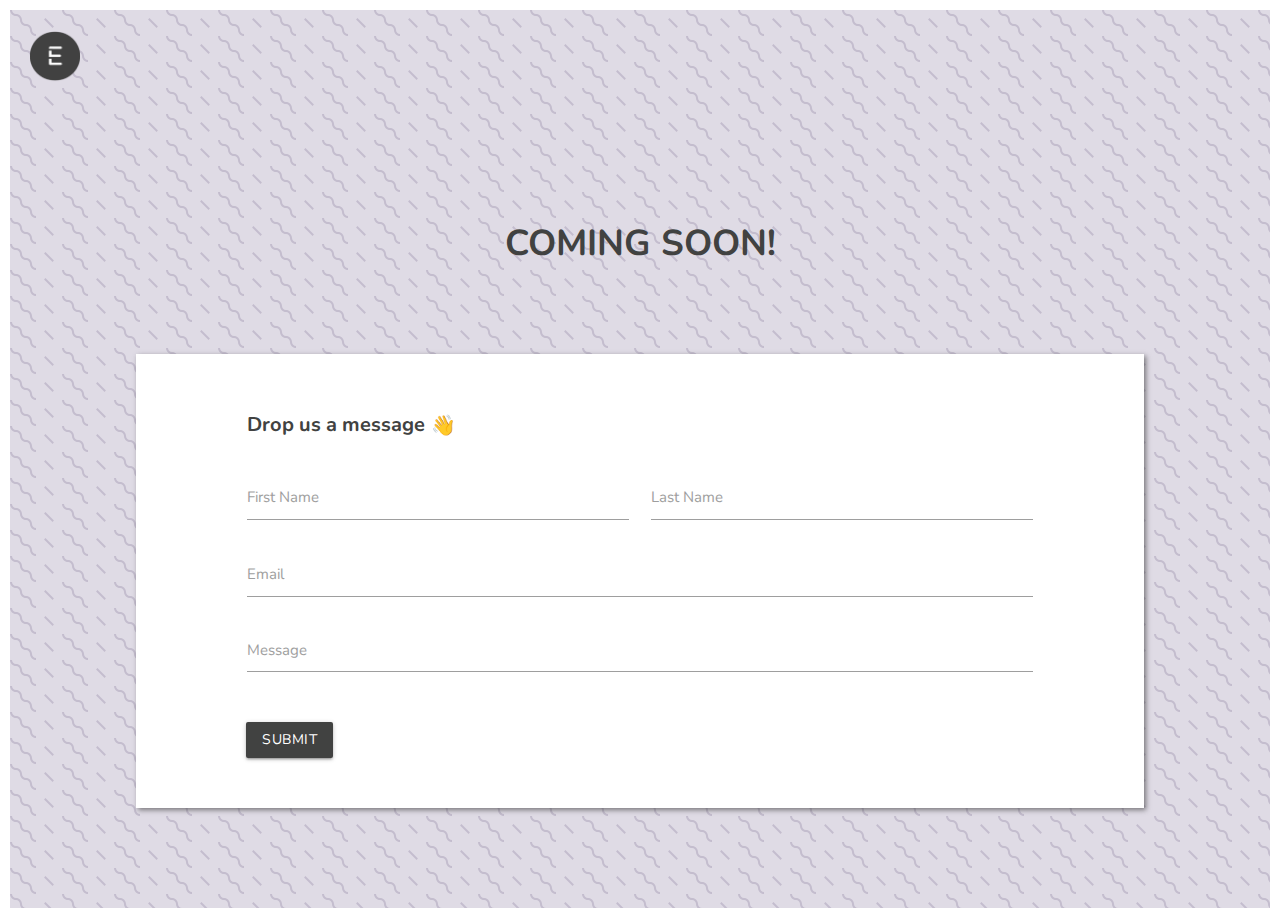
==== index.html @ 16202d85 "ffffff" ====
<!DOCTYPE html>
<html lang="en">
<head>

  <title>Exuve</title>

  <meta name="description" content="exuve" />

  <meta http-equiv="Content-Type" content="text/html; charset=UTF-8"/>
  <meta name="viewport" content="width=device-width, initial-scale=1, maximum-scale=1.0"/>

 <!-- Global site tag (gtag.js) - Google Analytics -->
 <script async src="https://www.googletagmanager.com/gtag/js?id=UA-93900315-2"></script>
 <script>
   window.dataLayer = window.dataLayer || [];
   function gtag(){dataLayer.push(arguments);}
   gtag('js', new Date());
 
   gtag('config', 'UA-93900315-2');
 </script>
 <!-- Global site tag (gtag.js) - Google Analytics -->

  


  <!-- CSS  -->
  <link href="https://fonts.googleapis.com/icon?family=Material+Icons" rel="stylesheet">
  <link href="css/materialize.css" type="text/css" rel="stylesheet" media="screen,projection"/>
  <link href="css/style.css" type="text/css" rel="stylesheet" media="screen,projection"/>

  <link rel="shortcut icon" href="https://res.cloudinary.com/mselbekk-com/image/upload/v1576804380/ee_dyap9v.png" type="image/x-icon" />

  <link href="https://fonts.googleapis.com/css?family=Roboto+Slab&display=swap" rel="stylesheet">
  <link href="https://fonts.googleapis.com/css?family=Poppins&display=swap" rel="stylesheet">
  <link href="https://fonts.googleapis.com/css?family=Bree+Serif|Lobster|Patua+One&display=swap" rel="stylesheet">
  <link href="https://fonts.googleapis.com/css?family=Nunito:600,700,800,900&display=swap" rel="stylesheet">
  <link href="https://afeld.github.io/emoji-css/emoji.css" rel="stylesheet">

  
  



  <script type="text/javascript">
    // global varibles
    var done = true,
        fading_div = document.getElementById('fading_div'),
        fade_in_button = document.getElementById('fade_in'),
        fade_out_button = document.getElementById('fade_out');
    
    function function_opacity(opacity_value, fade_in_or_fade_out) { // fade_in_or_out - 0 = fade in, 1 = fade out
        fading_div.style.opacity = opacity_value / 100;
        fading_div.style.filter = 'alpha(opacity=' + opacity_value + ')';
        if (fade_in_or_fade_out == 'in' && opacity_value == 1) {
            fading_div.style.display = 'block';
        }
        if (fade_in_or_fade_out == 'in' && opacity_value == 100) {
            done = true;
        }
        if (fade_in_or_fade_out == 'out' && opacity_value == 1) {
            fading_div.style.display = 'none';
            done = true;
        }
    }
    //this will equlaize the end result
    // fade in button
    fade_in_button.onclick = function () {
        if (done && fading_div.style.opacity !== '1') {
            done = false;
            for (var i = 1; i <= 100; i++) {
                setTimeout("function_opacity(" + i + ",'in')", i * 5);
            }
        }
    };
    
    // fade out button
    fade_out_button.onclick = function () {
        if (done && fading_div.style.opacity !== '0') {
            done = false;
            for (var i = 100; i >= 1; i--) {
                setTimeout("function_opacity(" + i + ",'out')", (i - 100) * -1 * 5);
            }
        }
    };
    alert (test);
    </script>








</head>
<body>
  <!-- <nav class="light-blue lighten-1" role="navigation">
    <div class="nav-wrapper container"><a id="logo-container" href="#" class="brand-logo">Logo</a>
      <ul class="right hide-on-med-and-down">
        <li><a href="#">Navbar Link</a></li>
      </ul>

      <ul id="nav-mobile" class="sidenav">
        <li><a href="#">Navbar Link</a></li>
      </ul>
      <a href="#" data-target="nav-mobile" class="sidenav-trigger"><i class="material-icons">menu</i></a>
    </div>
  </nav> -->

  <div class="background-cover">
    
    <img src="img/ee.png"/>

  <div class="section no-pad-bot top" id="index-banner">
    <div class="container top">

      <br><br>


      <!-- <img src="img/1_enrfk1.png">

      <div class="section-2">
        <h1>Sample header text</h1>


      </div> -->

    
      <h1 id="fade_in">COMING SOON!</h1>
      <!-- <div class="row below">
        <h5 class="header col s12">Hello<span class="emoji">👋</span>My name is Rory Davies and im a Digital Sales Manager at News UK. I have 5+ years in the media industry, specialing in agency sales. See my employment / work experience <a href="https://www.linkedin.com/in/rory-davies-329303a5/">here</a></h5>
      </div> -->

      <!-- <i class="em em-wave"></i> -->

      <!-- <div class="row">

          <a href="https://www.linkedin.com/in/morgan-christian-selbekk-a0617738/" target="blank">
           <svg width="40" height="40" viewBox="0 0 46 46" fill="none" xmlns="http://www.w3.org/2000/svg">
              <rect width="46" height="46" rx="23" fill="#272727"/>
              <path d="M15.8891 14.0156C14.5142 14.0156 13.6152 14.9184 13.6152 16.105C13.6152 17.2655 14.4874 18.1941 15.8363 18.1941H15.8624C17.2642 18.1941 18.1366 17.2655 18.1366 16.105C18.1104 14.9184 17.2642 14.0156 15.8891 14.0156Z" fill="white"/>
              <path d="M13.8528 19.8451H17.8722V31.9376H13.8528V19.8451Z" fill="white"/>
              <path d="M27.7379 19.5613C25.5696 19.5613 24.1156 21.5988 24.1156 21.5988V19.8451H20.0961V31.9376H24.1154V25.1847C24.1154 24.8232 24.1416 24.4622 24.2478 24.2037C24.5384 23.4818 25.1996 22.7339 26.31 22.7339C27.7645 22.7339 28.3462 23.8429 28.3462 25.4685V31.9376H32.3652V25.004C32.3652 21.2897 30.3822 19.5613 27.7379 19.5613Z" fill="white"/>
              </svg>
              
          </a>

          <a href="https://twitter.com/mselbekk1" target="blank">
            <svg width="40" height="40" viewBox="0 0 46 46" fill="none" xmlns="http://www.w3.org/2000/svg">
              <rect width="46" height="46" rx="23" fill="#272727"/>
              <g clip-path="url(#clip0)">
              <path d="M33 18.6088C32.2934 18.9188 31.5406 19.1242 30.7556 19.2239C31.5631 18.7418 32.1794 17.9842 32.4692 17.071C31.7163 17.5199 30.8851 17.8369 29.9992 18.0139C29.2843 17.2527 28.2654 16.7812 27.1539 16.7812C24.9974 16.7812 23.2613 18.5316 23.2613 20.6774C23.2613 20.9862 23.2874 21.2831 23.3516 21.5657C20.1132 21.4077 17.2478 19.8557 15.3229 17.4914C14.9868 18.0744 14.7897 18.7418 14.7897 19.4603C14.7897 20.8092 15.4844 22.0051 16.5199 22.6974C15.8941 22.6855 15.2801 22.5038 14.76 22.2176C14.76 22.2295 14.76 22.2449 14.76 22.2604C14.76 24.1532 16.1102 25.7255 17.8807 26.0877C17.5637 26.1744 17.2181 26.2159 16.8595 26.2159C16.6101 26.2159 16.3584 26.2017 16.1221 26.1494C16.6267 27.692 18.0589 28.8261 19.7618 28.8629C18.4365 29.8996 16.7538 30.5242 14.9322 30.5242C14.6128 30.5242 14.3064 30.5099 14 30.4707C15.7254 31.5834 17.7703 32.2188 19.9755 32.2188C27.1432 32.2188 31.062 26.2812 31.062 21.1346C31.062 20.9624 31.0561 20.7962 31.0478 20.6311C31.8208 20.0825 32.4704 19.3973 33 18.6088Z" fill="white"/>
              </g>
              <defs>
              <clipPath id="clip0">
              <rect width="19" height="19" fill="white" transform="translate(14 15)"/>
              </clipPath>
              </defs>
              </svg>
              
            </a>

            <a href="https://res.cloudinary.com/mselbekk-com/image/upload/v1568562470/MS-CV-2020_ujqaxs.pdf" target="_blank" title="CV">

              <svg width="40" height="40" viewBox="0 0 46 46" fill="none" xmlns="http://www.w3.org/2000/svg">
                <rect width="46" height="46" rx="23" fill="#272727"/>
                <rect x="12" y="15" width="22" height="16" fill="white"/>
                <path class="cv" d="M15.33 23.48C15.33 22.7867 15.48 22.17 15.78 21.63C16.08 21.0833 16.4967 20.66 17.03 20.36C17.57 20.0533 18.18 19.9 18.86 19.9C19.6933 19.9 20.4067 20.12 21 20.56C21.5933 21 21.99 21.6 22.19 22.36H20.31C20.17 22.0667 19.97 21.8433 19.71 21.69C19.4567 21.5367 19.1667 21.46 18.84 21.46C18.3133 21.46 17.8867 21.6433 17.56 22.01C17.2333 22.3767 17.07 22.8667 17.07 23.48C17.07 24.0933 17.2333 24.5833 17.56 24.95C17.8867 25.3167 18.3133 25.5 18.84 25.5C19.1667 25.5 19.4567 25.4233 19.71 25.27C19.97 25.1167 20.17 24.8933 20.31 24.6H22.19C21.99 25.36 21.5933 25.96 21 26.4C20.4067 26.8333 19.6933 27.05 18.86 27.05C18.18 27.05 17.57 26.9 17.03 26.6C16.4967 26.2933 16.08 25.87 15.78 25.33C15.48 24.79 15.33 24.1733 15.33 23.48ZM29.8272 19.98L27.3372 27H25.1972L22.7072 19.98H24.5272L26.2672 25.28L28.0172 19.98H29.8272Z" fill="#272727"/>
                </svg>
            </a>
      </div> -->
      <br><br>
<!--Here-->
    </div>
  </div>




<!-- <div class="section no-pad-bot middle">
<div class="container middle">
  <div class="row">
<div class="col s6 skills-left">
  <h1>Main skill set</h1>
  <ul>
    <li><img src="img/icon-1.svg" alt="HTML">HTML</li>
    <li><img src="img/icon-2.svg" alt="CSS">CSS</li>
    <li><img src="img/icon-3.svg" alt="JavaScript">JavaScript (learning)</li>
    <li><img src="img/icon-4.svg" alt="Tech Support">Tech Support</li>
    <li><img src="img/icon-5.svg" alt="Customer Success">Customer Success</li>
  </ul>
</div>
<div class="col s6 skills-right">
  <h1>Experience using</h1>
  <ul>
      <li><img src="img/icon-7.svg" alt="SFCC">SFCC</li>
      <li><img src="img/icon-8.svg" alt="Magento">Magento</li>
      <li><img src="img/icon-9.svg" alt="Shopify">Shopify</li>
      <li><img src="img/icon-6.svg" alt="Wordpress">Wordpress</li>
      <li><img src="img/icon-10.svg" alt="Photoshop">Photoshop</li>
  </ul>
</div>
</div>
</div>
</div> -->


  <footer class="page-footer">
    <div class="container bottom">
      <div class="row grey-box">

        <h2>Drop us a message<span class="emoji">👋</span> </h2>
       
                <form class="col s12" name="contact" data-netlify="true">

                  <div class="row">
                    <div class="input-field col s6">
                      <input id="first_name" type="text" type="text" name="first name">
                      <label for="first_name" >First Name</label>
                    </div>
                    <div class="input-field col s6">
                      <input id="last_name" type="text" type="text" name="second name">
                      <label for="last_name">Last Name</label>
                    </div>
                  </div>

                  <div class="row">
                    <div class="input-field col s12">
                      <input id="email" type="email" type="email" name="email">
                      <label for="email">Email</label>
                    </div>
                  </div>

                  <div class="row">
                      <div class="input-field col s12">
                        <textarea id="textarea2" class="materialize-textarea" data-length="120" name="message"></textarea>
                        <label for="textarea2">Message</label>
                      </div>
                    </div>

                    <div class="row">
                        <button id="send" class="btn waves-effect waves-light" type="submit" name="action" value="Send">Submit</button>
                    </div>
                  </form>
                </form>
              </div>
      </div>
  </footer>
</div>


  <!--  Scripts-->
  <script src="https://code.jquery.com/jquery-2.1.1.min.js"></script>
  <script src="js/materialize.js"></script>
  <script src="js/init.js"></script>


  </body>
</html>
---- css/style.css ----
.icon-block {
  padding: 0 15px;
}
.icon-block .material-icons {
	font-size: inherit;
}

body {
  margin:10px;
  background-color:#fff;
}

.background-cover {
  /* background-color: red; */


  /* background-image: url("https://res.cloudinary.com/mselbekk-com/image/upload/v1576789947/pattern_eus3wg.svg"); */

  background-color: #e0e4ff;




/* background-image: url("data:image/svg+xml,%3Csvg xmlns='http://www.w3.org/2000/svg' width='40' height='40' viewBox='0 0 40 40'%3E%3Cg fill-rule='evenodd'%3E%3Cg fill='%234c4c4d' fill-opacity='0.16'%3E%3Cpath d='M0 38.59l2.83-2.83 1.41 1.41L1.41 40H0v-1.41zM0 1.4l2.83 2.83 1.41-1.41L1.41 0H0v1.41zM38.59 40l-2.83-2.83 1.41-1.41L40 38.59V40h-1.41zM40 1.41l-2.83 2.83-1.41-1.41L38.59 0H40v1.41zM20 18.6l2.83-2.83 1.41 1.41L21.41 20l2.83 2.83-1.41 1.41L20 21.41l-2.83 2.83-1.41-1.41L18.59 20l-2.83-2.83 1.41-1.41L20 18.59z'/%3E%3C/g%3E%3C/g%3E%3C/svg%3E"); */

background-color: #DFDBE5;
background-image: url("data:image/svg+xml,%3Csvg width='52' height='26' viewBox='0 0 52 26' xmlns='http://www.w3.org/2000/svg'%3E%3Cg fill='none' fill-rule='evenodd'%3E%3Cg fill='%239C92AC' fill-opacity='0.4'%3E%3Cpath d='M10 10c0-2.21-1.79-4-4-4-3.314 0-6-2.686-6-6h2c0 2.21 1.79 4 4 4 3.314 0 6 2.686 6 6 0 2.21 1.79 4 4 4 3.314 0 6 2.686 6 6 0 2.21 1.79 4 4 4v2c-3.314 0-6-2.686-6-6 0-2.21-1.79-4-4-4-3.314 0-6-2.686-6-6zm25.464-1.95l8.486 8.486-1.414 1.414-8.486-8.486 1.414-1.414z' /%3E%3C/g%3E%3C/g%3E%3C/svg%3E");







/* background-color: #000; */


/* background-position-x: 50px; */
/* background: rgb(6,0,105);
background: linear-gradient(90deg, rgba(6,0,105,1) 0%, rgba(93,9,177,1) 55%, rgba(179,0,255,1) 100%); */
}

.background-cover img {
  width: 50px;
  position: top left;
  margin: 20px 0px 0px 20px;
  /* opacity: .8; */
}

/* .background-cover img.rightcorner{
  width: 50px;
  position: top right;
  margin: 20px 0px 0px 20px;
  /* opacity: .8; }*/


.light-blue {background-color: #EBEDF2!important;}
.light-blue.lighten-1 {background-color: #EBEDF2!important;}

.section.no-pad-bot.top{

  background: none!important;
  /* min-height: 550px; */
  height: 100%;
  padding-bottom: 20px;
}


.section.no-pad-bot {
  /* background-color: #ffffff!important; */
  background: none!important;
}

.container {
  max-width:1100px;
  width: 80%;
}


.container.top {
  margin-top: 70px;
  /* margin-bottom:100px; */
  padding-left:6.75rem;
  padding-right: 6.7rem;
  /* background-image: url("https://res.cloudinary.com/mselbekk-com/image/upload/v1568657764/50B_bjb4u0.png"); */
  background-repeat: no-repeat;
  background-position: right;
  /* opacity: .6; */
  /* background-color: #F9FBFE; */
  /* background-color: #fff; */
  /* webkit-box-shadow: 2px 2px 5px 0px rgba(50, 50, 50, 0.6);
  -moz-box-shadow:    2px 2px 5px 0px rgba(50, 50, 50, 0.6);
  box-shadow:         2px 2px 5px 0px rgba(50, 50, 50, 0.6); */

} 


.container.top h1, h5 {text-align: left;}


span.emoji {
  font-size: 20px;
  vertical-align: middle;
  margin: 0px 6px

}



.container.top h1 {
  font-size: 36px;
  font-family:'Nunito', sans-serif;

  /* font-family: 'Roboto Slab', serif; */
  /* font-family: 'Bree Serif', serif; */
  font-weight: bold;
  /* color: #474747; */
  /* color: #272727; */
  color: #414241;
  /* color: #fff; */
  margin-bottom: 5px;
  margin-top: 5px;
  opacity:1.0;
    transition: opacity 2s;
    -webkit-transition: opacity 2s; /* Safari */
    text-align: center;
}

.container.top h1 span {
  color: rgb(104, 104, 104);
}

.container.top h2 {
  font-size: 27px;
  /* font-family: 'Roboto Slab', serif; */
  font-family:'Nunito', sans-serif;
  /* font-family: 'Bree Serif', serif; */
  font-weight: bold;
  /* color: #CACACA; */
  color: #848484;
  margin-top: 0px;
}

/* .container.top h2 span{
color:#000;
} */

  .container.top h2 br {display:none;}


.container.top h5 {
  padding-left:0px!important;
  padding-right:0px!important;
  margin-top: 0px;
  font-family:'Nunito', sans-serif;
  /* font-family: 'Poppins', sans-serif; */
  font-size: 16px;
  font-weight: 300;
  /* color: #767676; */
  /* color: #808080; */
  color: #b8b8b8;
  line-height: 1.5em;
}

.container.top h5 a {
  color: #fff;
  /* text-decoration: underline; */
}

.container.top .row.below {
  margin-bottom: 20px;}



.container.top svg {margin-right: 15px;}

.container.top a {
  display: inline-block;
}


.container.top .row {
  text-align: left!important;
  padding-right: 0px!important;
}


  /* svg path:hover {
    fill: red!important;
  } */


  svg path {
    fill: #fff;
  }

  svg path.cv {
    fill: #000!important;
  }

/* 
  svg path.cv {
    fill: #fff;
  } */
 
 
  
  /* svg path:hover {
    fill: #C1A05D;
    color: #C1A05D;
  }
 
  svg path {
    transition: 300ms;
    transition-timing-function: ease-in-out;
    -webkit-transition: 300ms;
    -webkit-transition-timing-function: ease-in-out;
  } */
  


.container.middle .row {
  margin: 60px 0px;
}

.icon-block.one {
  background-color: #474747;
  min-height: 400px;
  border: 2px solid #EBEDF2;
}


.icon-block.two {
  background-color: #fff;
  min-height: 400px;
  border: 2px solid #EBEDF2;
}






/*MIDDLE*/


.section.no-pad-bot.middle{
  
  background: none!important;
  min-height: 100%;
  padding-bottom: 20px;
}

.container.middle {
  
  /* width: 80%; */
}


.container.middle {
  max-width:1100px;
  /* margin-top: 40px!important; */
  min-height: 300px;
  padding-left:6.75rem;
  padding-right: 6.7rem;
  padding-bottom: 40px;
  /* background-image: url("https://res.cloudinary.com/mselbekk-com/image/upload/v1568657764/50B_bjb4u0.png"); */
  background-repeat: no-repeat;
  background-position: right;
  /* opacity: .6; */
  /* background-color: #F9FBFE; */
  background-color: #414141;
  webkit-box-shadow: 2px 2px 5px 0px rgba(50, 50, 50, 0.6);
  -moz-box-shadow:    2px 2px 5px 0px rgba(50, 50, 50, 0.6);
  box-shadow:         2px 2px 5px 0px rgba(50, 50, 50, 0.6);

} 

.container.middle .row{
  margin: 0px;
}

.col.s6.skills-left {
  /* background-color: white; */
}

.col.s6.skills-right {
  /* background-color: white; */
}

.container.middle h1 {
    font-size: 20px;
    font-family:'Nunito', sans-serif;
    /* font-family: 'Roboto Slab', serif; */
    /* font-family: 'Bree Serif', serif; */
    font-weight: bold;
    /* color: #CACACA; */
    color: #dadada;
    margin-bottom: 40px;
    margin-top: 60px;

}

.container.middle li {
  font-size: 14px;
  color: #b8b8b8;
  font-family:'Nunito', sans-serif;
  /* font-family: Poppins, sans-serif; */
  margin-bottom: 15px;
}

.container.middle img {
  vertical-align: middle;
  margin-right: 10px;
  opacity: .9;
}
















/*FOOTER*/


.page-footer {

  background: none!important;
  padding-bottom: 50px!important;
  
}

.page-footer h2 {
  font-size: 20px;
  font-family: 'Nunito', sans-serif;
  /* font-family: 'Roboto Slab', serif; */
  /* font-family: 'Bree Serif', serif; */
  font-weight: bold;
  /* color: #CACACA; */
  color: #414241;
  margin-bottom: 30px;
  margin-top: 10px;
  padding-left:0.75rem;
}

.container.bottom {
  background-color: #fff;
  margin-bottom: 50px;
  /* margin-top: 40px; */
  webkit-box-shadow: 2px 2px 5px 0px rgba(50, 50, 50, 0.6);
  -moz-box-shadow:    2px 2px 5px 0px rgba(50, 50, 50, 0.6);
  box-shadow:         2px 2px 5px 0px rgba(50, 50, 50, 0.6);

}


.container.bottom .row.grey-box {
  padding-top: 50px;
  padding-right: 100px;
  padding-left: 100px;
  padding-bottom: 50px;
}



/* .row .col .s12 .grey-bottom {
  padding-left: 6.75rem;
  padding-right: 6.75rem;
} */

.page-footer .row {
  margin-bottom: 0px;
}

.page-footer .row .col.l6 {
  margin-bottom: 30px;
  margin-top: 20px
}


.page-footer button {
  margin-left: 10px!important;
  margin-top:20px;
  font-family:'Nunito', sans-serif;
}

.page-footer input#first_name {color: #000;}
.page-footer input#email {color: #000;}
.page-footer input#last_name {color: #000;}
.page-footer textarea#textarea2 {color: #000;}

.page-footer button {
 background-color: #414241!important;
}


.page-footer button:hover {
  background-color: #ccc;
 }

 .page-footer .input-field {
  margin-top: .5rem;

}

.page-footer .footer-copyright {
  background-color: #000;
}

.input-field > label {
  font-family:'Nunito', sans-serif;
}


/*FOOTER*/












/* MEDIA QUEIRYS */



@media only screen and (max-width: 1100px) {

  .container.top .row {
    padding-right: 0%!important;
  }

  .container.top {margin-top: 60px;}

}


@media only screen and (max-width: 1000px) {
  .container.top {
    padding-left: 4.75rem;
    padding-right: 4.75rem;
  }

  .container.middle{
    padding-left: 4.75rem;
    padding-right: 4.75rem;
  }

  .container.bottom .row.grey-box{
    padding-left: 4.75rem;
    padding-right: 4.75rem;
  }
}


/* TABLET */
@media only screen and (max-width: 900px) {

  .container.top .row {
    padding-right: 0%!important;
  }


  .container.top h1 {
    font-size: 30px;
    line-height: 30px;
  }

  .container.top h2 {
    font-size: 20px;
    line-height: 30px;
  }

  .container.top h5 {
    font-size: 14px;
    /* line-height: 30px; */
  }

  .row.grey-box  .row .col.s6 {width: 100%;}

}
/* TABLET */



@media only screen and (max-width: 800px) {
  .container.top {margin-top: 40px;}
  .container.middle .skills-left {width: 100%;padding-left: 0px;padding-right: 0px;}
  .container.middle .skills-right {width: 100%;padding-left: 0px;padding-right: 0px;}

  /* .grey-box .row .col {padding-left: 0px;padding-right: 0px;} */

  /* .row.grey-box .row .col.s6 {padding-left: 0px!important;padding-right: 0px;} */

}








/* MOBILE */
@media only screen and (max-width: 702px) {
  
  .container.top h1 {font-size: 30px;margin-top: 10px;}
  .container.top h2 {font-size: 20px;}

  /* .container.top h2 br {display:block;} */

  .container.top {
    padding-left: 2.75rem;
    padding-right: 2.75rem;}


.container.middle{
  padding-left: 2.75rem;
  padding-right: 2.75rem;
}

.container.bottom .row.grey-box{
  padding-left: 2.75rem;
  padding-right: 2.75rem;
}

.container.top .row {
  margin-bottom: 0px;
}

.page-footer {
  padding-bottom: 10px!important;

}

/* MOBILE */

@media only screen and (max-width: 600px) {
  .row.grey-box  .row .col.s6 {width: 100%;}

  .container.top h2 {
    font-size: 18px;
   
    }

}

@media only screen and (max-width: 500px) {

  .background-cover {
    background-position-x: 34px;
  }
  .row.grey-box  .row .col.s6 {width: 100%;}

  .container.top {
    margin-top: 10px;
  }

  .container {
    width: 90%;
  }

  .container.top h1 {
    font-size: 25px;
    margin-bottom: 0px;
    }

    .container.top h2{
      font-size: 15px;
    }

  .section.no-pad-bot.top {
  padding-bottom: 10px;

}

.section.no-pad-bot.middle {
  padding-bottom: 10px;

}

}

@media only screen and (max-width: 400px) {
  .container.top h5 {
    font-size: 12px;
  }

  .container.top h2{
    font-size: 13px;
  }

  .container.top h1 {
  font-size: 25px;
  margin-bottom: 0px;
  }

  .container.middle h1{
    font-size: 15px;
  }

  .container.middle li{
    font-size: 12px;
  }

  .container.top h2{
    line-height: 18px;
  }

  .container.top {
    padding-left: 1.75rem;
    padding-right: 1.75rem;
  }

  .container.middle {
    padding-left: 1.75rem;
    padding-right: 1.75rem;
  }

  .container.bottom .row.grey-box {
    padding-left: 1.75rem;
    padding-right: 1.75rem;
  }



}
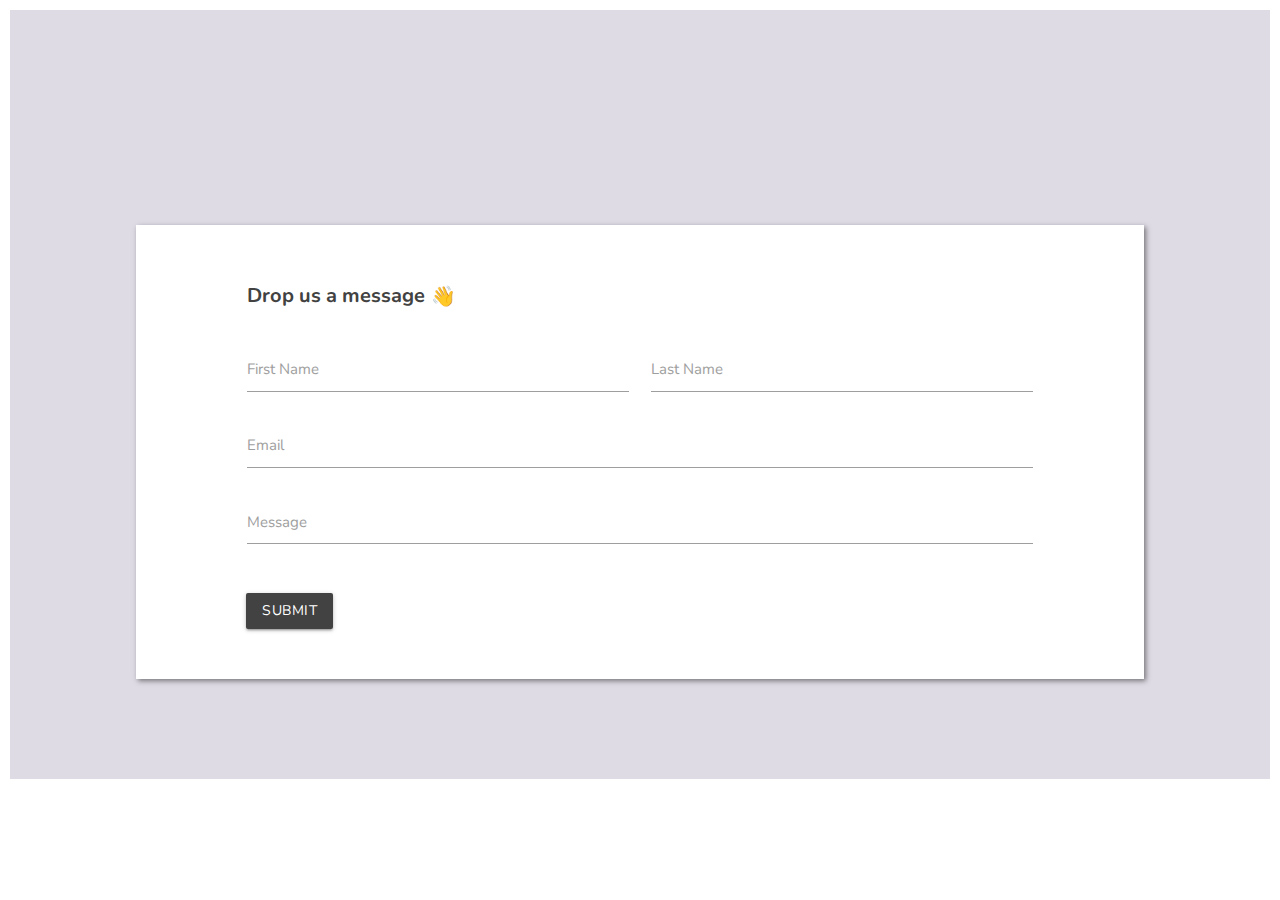
==== commit a3af4307: "hh" ====
--- a/index.html
+++ b/index.html
@@ -109,7 +109,7 @@
 
   <div class="background-cover">
     
-    <img src="img/ee.png"/>
+    <!-- <img src="img/ee.png"/> -->
 
   <div class="section no-pad-bot top" id="index-banner">
     <div class="container top">
@@ -126,7 +126,7 @@
       </div> -->
 
     
-      <h1 id="fade_in">COMING SOON!</h1>
+      <!-- <h1 id="fade_in">COMING SOON!</h1> -->
       <!-- <div class="row below">
         <h5 class="header col s12">Hello<span class="emoji">👋</span>My name is Rory Davies and im a Digital Sales Manager at News UK. I have 5+ years in the media industry, specialing in agency sales. See my employment / work experience <a href="https://www.linkedin.com/in/rory-davies-329303a5/">here</a></h5>
       </div> -->
--- a/css/style.css
+++ b/css/style.css
@@ -25,7 +25,7 @@
 /* background-image: url("data:image/svg+xml,%3Csvg xmlns='http://www.w3.org/2000/svg' width='40' height='40' viewBox='0 0 40 40'%3E%3Cg fill-rule='evenodd'%3E%3Cg fill='%234c4c4d' fill-opacity='0.16'%3E%3Cpath d='M0 38.59l2.83-2.83 1.41 1.41L1.41 40H0v-1.41zM0 1.4l2.83 2.83 1.41-1.41L1.41 0H0v1.41zM38.59 40l-2.83-2.83 1.41-1.41L40 38.59V40h-1.41zM40 1.41l-2.83 2.83-1.41-1.41L38.59 0H40v1.41zM20 18.6l2.83-2.83 1.41 1.41L21.41 20l2.83 2.83-1.41 1.41L20 21.41l-2.83 2.83-1.41-1.41L18.59 20l-2.83-2.83 1.41-1.41L20 18.59z'/%3E%3C/g%3E%3C/g%3E%3C/svg%3E"); */
 
 background-color: #DFDBE5;
-background-image: url("data:image/svg+xml,%3Csvg width='52' height='26' viewBox='0 0 52 26' xmlns='http://www.w3.org/2000/svg'%3E%3Cg fill='none' fill-rule='evenodd'%3E%3Cg fill='%239C92AC' fill-opacity='0.4'%3E%3Cpath d='M10 10c0-2.21-1.79-4-4-4-3.314 0-6-2.686-6-6h2c0 2.21 1.79 4 4 4 3.314 0 6 2.686 6 6 0 2.21 1.79 4 4 4 3.314 0 6 2.686 6 6 0 2.21 1.79 4 4 4v2c-3.314 0-6-2.686-6-6 0-2.21-1.79-4-4-4-3.314 0-6-2.686-6-6zm25.464-1.95l8.486 8.486-1.414 1.414-8.486-8.486 1.414-1.414z' /%3E%3C/g%3E%3C/g%3E%3C/svg%3E");
+background-image: url("https://res.cloudinary.com/mselbekk-com/image/upload/v1576810436/IMG_3404_dbhmda.jpg");
 
 
 
